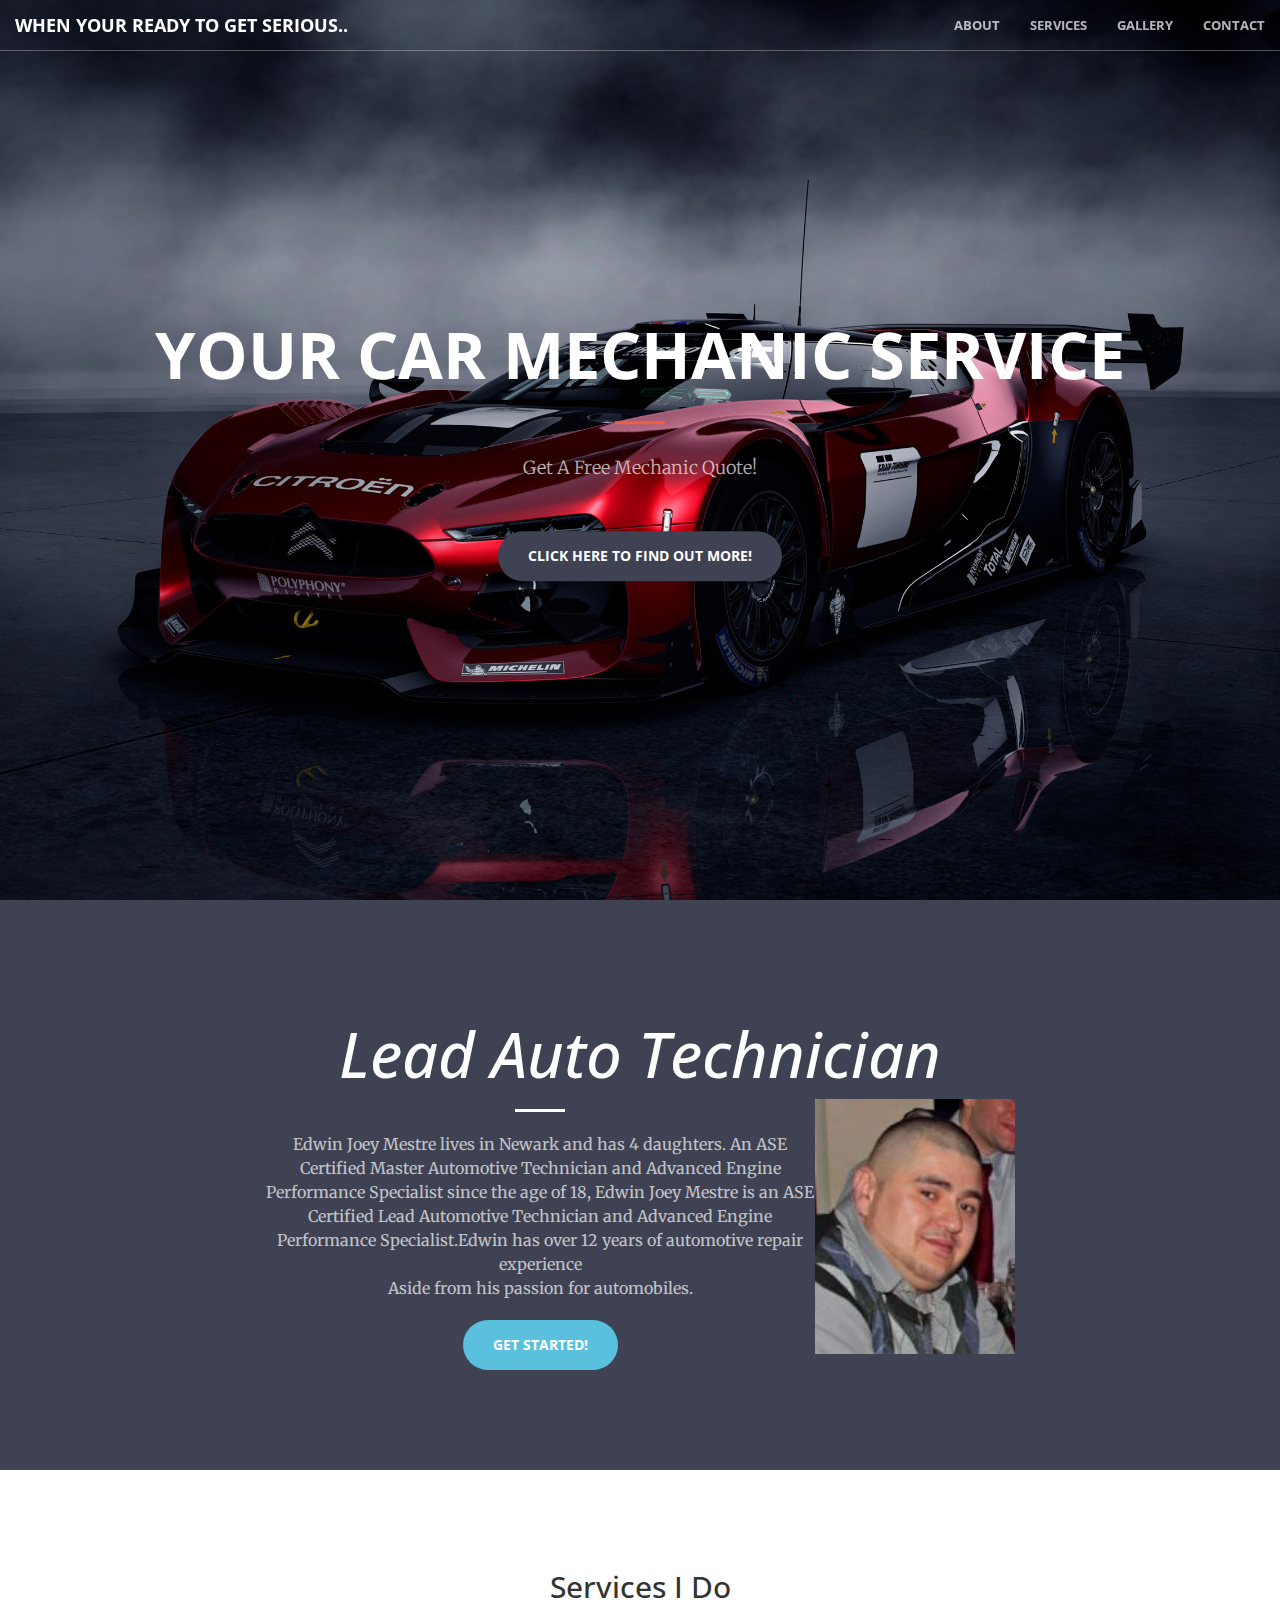
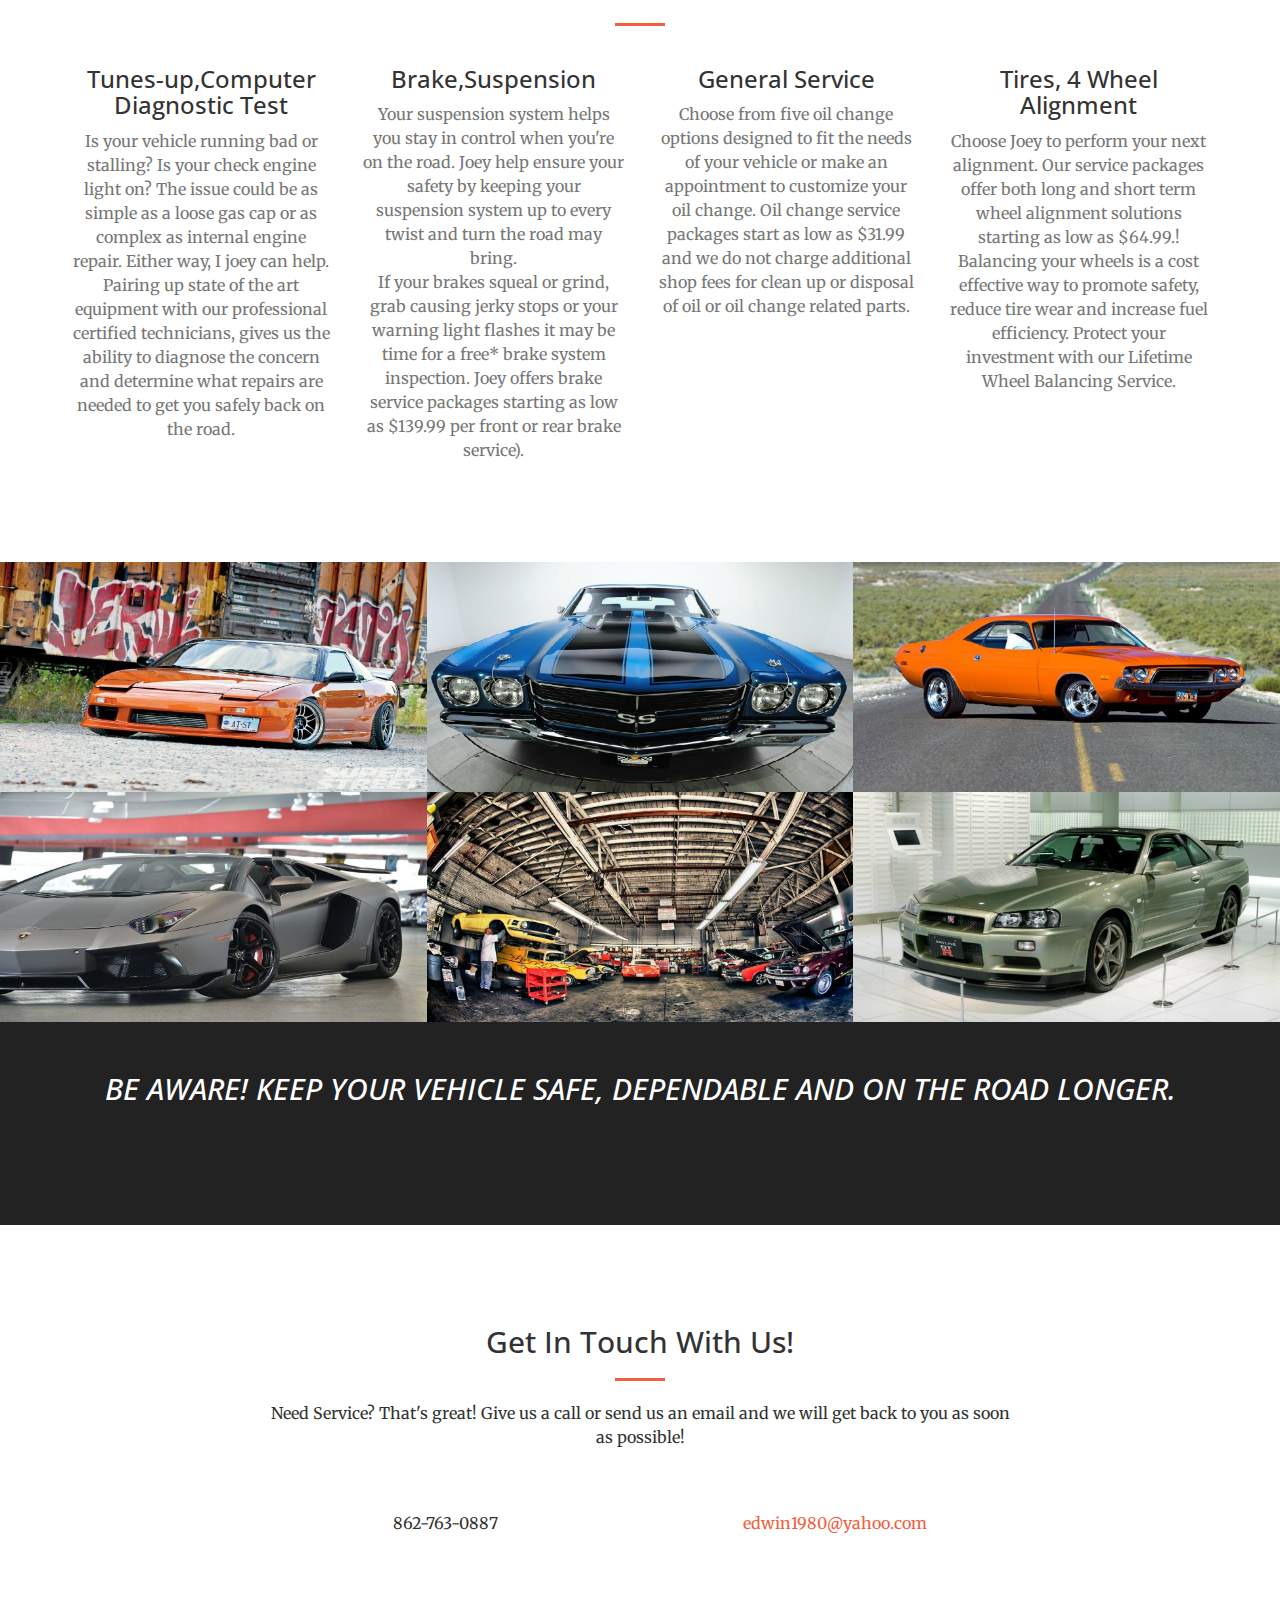
==== website/edwin.html @ 43edce57 "website" ====
<!DOCTYPE html>
<html lang="en">

<head>
    <meta name="google-site-verification" content="oM-Sot2A9RRArFBLuCP8kL6Pu6bno97kvp0tCdX7eis" />
    <meta charset="utf-8">
    <meta http-equiv="X-UA-Compatible" content="IE=edge">
    <meta name="viewport" content="width=device-width, initial-scale=1">
    <meta name="description" content="">
    <meta name="author" content="">

    <title>Your-Car-Mechanic-Service</title>

    <!-- Bootstrap Core CSS -->
    <link rel="stylesheet" href="css/bootstrap.min.css" type="text/css">

    <!-- Custom Fonts -->
    <link href='http://fonts.googleapis.com/css?family=Open+Sans:300italic,400italic,600italic,700italic,800italic,400,300,600,700,800' rel='stylesheet' type='text/css'>
    <link href='http://fonts.googleapis.com/css?family=Merriweather:400,300,300italic,400italic,700,700italic,900,900italic' rel='stylesheet' type='text/css'>
    <link rel="stylesheet" href="font-awesome/css/font-awesome.min.css" type="text/css">

    <!-- Plugin CSS -->
    <link rel="stylesheet" href="css/animate.min.css" type="text/css">

    <!-- Custom CSS -->
    <link rel="stylesheet" href="css/creative.css" type="text/css">

    <!-- HTML5 Shim and Respond.js IE8 support of HTML5 elements and media queries -->
    <!-- WARNING: Respond.js doesn't work if you view the page via file:// -->
    <!--[if lt IE 9]>
        <script src="https://oss.maxcdn.com/libs/html5shiv/3.7.0/html5shiv.js"></script>
        <script src="https://oss.maxcdn.com/libs/respond.js/1.4.2/respond.min.js"></script>
    <![endif]-->

</head>

<body id="page-top">

    <nav id="mainNav" class="navbar navbar-default navbar-fixed-top">
        <div class="container-fluid">
            <!-- Brand and toggle get grouped for better mobile display -->
            <div class="navbar-header">
                <button type="button" class="navbar-toggle collapsed" data-toggle="collapse" data-target="#bs-example-navbar-collapse-1">
                    <span class="sr-only">Toggle navigation</span>
                    <span class="icon-bar"></span>
                    <span class="icon-bar"></span>
                    <span class="icon-bar"></span>
                </button>
                <a class="navbar-brand page-scroll" href="#page-top">When Your Ready To Get Serious..</a>
            </div>

            <!-- Collect the nav links, forms, and other content for toggling -->
            <div class="collapse navbar-collapse" id="bs-example-navbar-collapse-1">
                <ul class="nav navbar-nav navbar-right">
                    <li>
                        <a class="page-scroll" href="#about">About</a>
                    </li>
                    <li>
                        <a class="page-scroll" href="#services">Services</a>
                    </li>
                    <li>
                        <a class="page-scroll" href="#portfolio">Gallery</a>
                    </li>
                    <li>
                        <a class="page-scroll" href="#contact">Contact</a>
                    </li>
                </ul>
            </div>
            <!-- /.navbar-collapse -->
        </div>
        <!-- /.container-fluid -->
    </nav>

    <header>
        <div class="header-content">
            <div class="header-content-inner">
                <h1>Your Car Mechanic Service</h1>
                <hr>
                <p>Get A Free Mechanic Quote!</p>
                <a href="#about" class="btn btn-primary btn-xl page-scroll">Click Here To Find Out More!</a>
            </div>
        </div>
    </header>

    <section class="bg-primary" id="about">
        <div class="container">
            <div class="row">
               <div class="col-lg-8 col-lg-offset-2 text-center">
                    <h1><i>Lead Auto Technician</i></h1>
                    
                    <img src="img/img_1066.jpg" class="img-responsive pull-right" alt="">
                
                    <hr class="light">
                    <p class="text-faded">Edwin Joey Mestre lives in Newark and has 4 daughters. An ASE Certified Master Automotive Technician and Advanced Engine Performance Specialist since the age of 18, Edwin Joey Mestre is an ASE Certified Lead Automotive Technician and Advanced Engine Performance Specialist.Edwin has over 12 years of automotive repair experience
                    <br>Aside from his passion for automobiles.</p>
                   
                    <a href="#" class="btn btn-info btn-xl">Get Started!</a>
                </div>
            </div>
        </div>
    </section>

    <section id="services">
        <div class="container">
            <div class="row">
                <div class="col-lg-12 text-center">
                    <h2 class="section-heading">Services I Do</h2>
                    <hr class="primary">
                </div>
            </div>
        </div>
        <div class="container">
            <div class="row">
                <div class="col-lg-3 col-md-6 text-center">
                    <div class="service-box">
                        <i class=""></i>
                        <h3>Tunes-up,Computer Diagnostic Test</h3>
                        <p class="text-muted">Is your vehicle running bad or stalling? Is your check engine light on? The issue could be as simple as a loose gas cap or as complex as internal engine repair. Either way, I joey can help. Pairing up state of the art equipment with our professional certified technicians, gives us the ability to diagnose the concern and determine what repairs are needed to get you safely back on the road.</p>
                    </div>
                </div>
                <div class="col-lg-3 col-md-6 text-center">
                    <div class="service-box">
                        <i class="" data-wow-delay=".1s"></i>
                        <h3>Brake,Suspension</h3>
                        <p class="text-muted">Your suspension system helps you stay in control when you're on the road. Joey help ensure your safety by keeping your suspension system up to every twist and turn the road may bring.</br>If your brakes squeal or grind, grab causing jerky stops or your warning light flashes it may be time for a free* brake system inspection. Joey offers brake service packages starting as low as $139.99 per front or rear brake service).</p>
                    </div>
                </div>
                <div class="col-lg-3 col-md-6 text-center">
                    <div class="service-box">
                        <i class="" data-wow-delay=".2s"></i>
                        <h3>General Service</h3>
                        <p class="text-muted">Choose from five oil change options designed to fit the needs of your vehicle or make an appointment to customize your oil change. Oil change service packages start as low as $31.99 and we do not charge additional shop fees for clean up or disposal of oil or oil change related parts. <br> </p>
                    </div>
                </div>
                <div class="col-lg-3 col-md-6 text-center">
                    <div class="service-box">
                        <i class="" data-wow-delay=".3s"></i>
                        <h3>Tires, 4 Wheel Alignment</h3>
                        <p class="text-muted">Choose Joey to perform your next alignment. Our service packages offer both long and short term wheel alignment solutions starting as low as $64.99.! <br/> Balancing your wheels is a cost effective way to promote safety, reduce tire wear and increase fuel efficiency. Protect your investment with our Lifetime Wheel Balancing Service. </p>
                    </div>
                </div>
            </div>
        </div>
    </section>


    <section class="no-padding" id="portfolio">
        <div class="container-fluid">
            <div class="row no-gutter">
                <div class="col-lg-4 col-sm-6">
                    <a href="http://www.240sxmotoring.com/" class="portfolio-box">
                        <img src="img/portfolio/car1.jpg" class="img-responsive" alt="">
                        <div class="portfolio-box-caption">
                            <div class="portfolio-box-caption-content">
                                <div class="project-category text-faded">
                                    Nissan 240sx
                                </div>
                                <div class="project-name">
                                    91 Hatchback Drifting 
                                </div>
                            </div>
                        </div>
                    </a>
                </div>
                <div class="col-lg-4 col-sm-6">
                    <a href="http://muscledrive.net/muscle-cars-wallpapers-pt-2/" class="portfolio-box">
                        <img src="img/portfolio/car2.jpg" class="img-responsive" alt="">
                        <div class="portfolio-box-caption">
                            <div class="portfolio-box-caption-content">
                                <div class="project-category text-faded">
                                    Chevy
                                </div>
                                <div class="project-name">
                                    Chevelle SS
                                </div>
                            </div>
                        </div>
                    </a>
                </div>
                <div class="col-lg-4 col-sm-6">
                    <a href="" class="portfolio-box">
                        <img src="img/portfolio/car3.jpg" class="img-responsive" alt="">
                        <div class="portfolio-box-caption">
                            <div class="portfolio-box-caption-content">
                                <div class="project-category text-faded">
                                   Classic
                                </div>
                                <div class="project-name">
                                    Muscle Cars
                                </div>
                            </div>
                        </div>
                    </a>
                </div>
                <div class="col-lg-4 col-sm-6">
                    <a href="http://www.lamborghini.com/en/home/" class="portfolio-box">
                        <img src="img/portfolio/car4.jpg" class="img-responsive" alt="">
                        <div class="portfolio-box-caption">
                            <div class="portfolio-box-caption-content">
                                <div class="project-category text-faded">
                                  Lamborghini
                                </div>
                                <div class="project-name">
                                 Aventador Roadste
                                </div>
                            </div>
                        </div>
                    </a>
                </div>
                <div class="col-lg-4 col-sm-6">
                    <a href="http://eastcoastautoplaza.com/" class="portfolio-box">
                        <img src="img/portfolio/car5.jpg" class="img-responsive" alt="">
                        <div class="portfolio-box-caption">
                            <div class="portfolio-box-caption-content">
                                <div class="project-category text-faded">
                                    Shop
                                </div>
                                <div class="project-name">
                               Shop In East Coast
                                </div>
                            </div>
                        </div>
                    </a>
                </div>
                <div class="col-lg-4 col-sm-6">
                    <a href="https://en.wikipedia.org/wiki/Nissan_Skyline" class="portfolio-box">
                        <img src="img/portfolio/car6.jpg" class="img-responsive" alt="">
                        <div class="portfolio-box-caption">
                            <div class="portfolio-box-caption-content">
                                <div class="project-category text-faded">
                                    Nissan
                                </div>
                                <div class="project-name">
                                   Skyline R34 540HP
                                </div>
                            </div>
                        </div>
                    </a>
                </div>
            </div>
        </div>
    </section>

    <aside class="bg-dark">
        <div class="container text-center">
            <div class="call-to-action">
                <h2><i>BE AWARE! KEEP YOUR VEHICLE SAFE, DEPENDABLE AND ON THE ROAD LONGER.</i></h2>
                <a href="http://www.carcare.org/car-care-resource/car-care-tips/" class="btn btn-default btn-xl wow tada">Click Now</a>
            </div>
        </div>
    </aside>

    <section id="contact">
        <div class="container">
            <div class="row">
                <div class="col-lg-8 col-lg-offset-2 text-center">
                    <h2 class="section-heading">Get In Touch With Us!</h2>
                    <hr class="primary">
                    <p>Need Service? That's great! Give us a call or send us an email and we will get back to you as soon as possible!</p>
                </div>
                <div class="col-lg-4 col-lg-offset-2 text-center">
                    <i class="fa fa-phone fa-3x wow bounceIn"></i>
                    <p>862-763-0887</p>
                </div>
                <div class="col-lg-4 text-center">
                    <i class="fa fa-envelope-o fa-3x wow bounceIn" data-wow-delay=".1s"></i>
                    <p><a href="mailto:Joey72Smart@yahoo.com">edwin1980@yahoo.com</a></p>
                </div>
            </div>
        </div>
    </section>

    <!-- jQuery -->
    <script src="js/jquery.js"></script>

    <!-- Bootstrap Core JavaScript -->
    <script src="js/bootstrap.min.js"></script>

    <!-- Plugin JavaScript -->
    <script src="js/jquery.easing.min.js"></script>
    <script src="js/jquery.fittext.js"></script>
    <script src="js/wow.min.js"></script>

    <!-- Custom Theme JavaScript -->
    <script src="js/creative.js"></script>

</body>

</html>
---- website/css/creative.css ----
/*!
 * Start Bootstrap - Creative Bootstrap Theme (http://startbootstrap.com)
 * Code licensed under the Apache License v2.0.
 * For details, see http://www.apache.org/licenses/LICENSE-2.0.
 */

html,
body {
    width: 100%;
    height: 100%;
}

body {
    font-family: Merriweather,'Helvetica Neue',Arial,sans-serif;
}

hr {
    max-width: 50px;
    border-color: #f05f40;
    border-width: 3px;
}

hr.light {
    border-color: #fff;
}

a {
    color: #f05f40;
    -webkit-transition: all .35s;
    -moz-transition: all .35s;
    transition: all .35s;
}

a:hover,
a:focus {
    color: #eb3812;
}

h1,
h2,
h3,
h4,
h5,
h6 {
    font-family: 'Open Sans','Helvetica Neue',Arial,sans-serif;
}

p {
    margin-bottom: 20px;
    font-size: 16px;
    line-height: 1.5;
}

.bg-primary {
    background-color: #3E4252;
}

.bg-dark {
    color: #fff;
    background-color: #222;
}

.text-faded {
    color: rgba(255,255,255,.7);
}

section {
    padding: 100px 0;
}

aside {
    padding: 50px 0;
}

.no-padding {
    padding: 0;
}

.navbar-default {
    border-color: rgba(34,34,34,.05);
    font-family: 'Open Sans','Helvetica Neue',Arial,sans-serif;
    background-color: #fff;
    -webkit-transition: all .35s;
    -moz-transition: all .35s;
    transition: all .35s;
}

.navbar-default .navbar-header .navbar-brand {
    text-transform: uppercase;
    font-family: 'Open Sans','Helvetica Neue',Arial,sans-serif;
    font-weight: 700;
    color: #f05f40;
}

.navbar-default .navbar-header .navbar-brand:hover,
.navbar-default .navbar-header .navbar-brand:focus {
    color: #eb3812;
}

.navbar-default .nav > li>a,
.navbar-default .nav>li>a:focus {
    text-transform: uppercase;
    font-size: 13px;
    font-weight: 700;
    color: #222;
}

.navbar-default .nav > li>a:hover,
.navbar-default .nav>li>a:focus:hover {
    color: #f05f40;
}

.navbar-default .nav > li.active>a,
.navbar-default .nav>li.active>a:focus {
    color: #f05f40!important;
    background-color: transparent;
}

.navbar-default .nav > li.active>a:hover,
.navbar-default .nav>li.active>a:focus:hover {
    background-color: transparent;
}

@media(min-width:768px) {
    .navbar-default {
        border-color: rgba(255,255,255,.3);
        background-color: transparent;
    }

    .navbar-default .navbar-header .navbar-brand {
        color: rgba(255,255,255,.7);
    }

    .navbar-default .navbar-header .navbar-brand:hover,
    .navbar-default .navbar-header .navbar-brand:focus {
        color: #fff;
    }

    .navbar-default .nav > li>a,
    .navbar-default .nav>li>a:focus {
        color: rgba(255,255,255,.7);
    }

    .navbar-default .nav > li>a:hover,
    .navbar-default .nav>li>a:focus:hover {
        color: #fff;
    }

    .navbar-default.affix {
        border-color: rgba(34,34,34,.05);
        background-color: #fff;
    }

    .navbar-default.affix .navbar-header .navbar-brand {
        font-size: 14px;
        color: #f05f40;
    }

    .navbar-default.affix .navbar-header .navbar-brand:hover,
    .navbar-default.affix .navbar-header .navbar-brand:focus {
        color: #eb3812;
    }

    .navbar-default.affix .nav > li>a,
    .navbar-default.affix .nav>li>a:focus {
        color: #222;
    }

    .navbar-default.affix .nav > li>a:hover,
    .navbar-default.affix .nav>li>a:focus:hover {
        color: #f05f40;
    }
}

header {
    position: relative;
    width: 100%;
    min-height: auto;
    text-align: center;
    color: #fff;
    background-image: url(../img/header1.jpg);
    background-position: center;
    -webkit-background-size: cover;
    -moz-background-size: cover;
    background-size: cover;
    -o-background-size: cover;
}

header .header-content {
    position: relative;
    width: 100%;
    padding: 100px 15px;
    text-align: center;
}

header .header-content .header-content-inner h1 {
    margin-top: 0;
    margin-bottom: 0;
    text-transform: uppercase;
    font-weight: 700;
}

header .header-content .header-content-inner hr {
    margin: 30px auto;
}

header .header-content .header-content-inner p {
    margin-bottom: 50px;
    font-size: 16px;
    font-weight: 300;
    color: rgba(255,255,255,.7);
}

@media(min-width:768px) {
    header {
        min-height: 100%;
    }

    header .header-content {
        position: absolute;
        top: 50%;
        padding: 0 50px;
        -webkit-transform: translateY(-50%);
        -ms-transform: translateY(-50%);
        transform: translateY(-50%);
    }

    header .header-content .header-content-inner {
        margin-right: auto;
        margin-left: auto;
        max-width: 1000px;
    }

    header .header-content .header-content-inner p {
        margin-right: auto;
        margin-left: auto;
        max-width: 80%;
        font-size: 18px;
    }
}

.section-heading {
    margin-top: 0;
}

.service-box {
    margin: 50px auto 0;
    max-width: 400px;
}

@media(min-width:992px) {
    .service-box {
        margin: 20px auto 0;
    }
}

.service-box p {
    margin-bottom: 0;
}

.portfolio-box {
    display: block;
    position: relative;
    margin: 0 auto;
    max-width: 650px;
}

.portfolio-box .portfolio-box-caption {
    display: block;
    position: absolute;
    bottom: 0;
    width: 100%;
    height: 100%;
    text-align: center;
    color: #fff;
    opacity: 0;
    background: rgba(240,95,64,.9);
    -webkit-transition: all .35s;
    -moz-transition: all .35s;
    transition: all .35s;
}

.portfolio-box .portfolio-box-caption .portfolio-box-caption-content {
    position: absolute;
    top: 50%;
    width: 100%;
    text-align: center;
    transform: translateY(-50%);
}

.portfolio-box .portfolio-box-caption .portfolio-box-caption-content .project-category,
.portfolio-box .portfolio-box-caption .portfolio-box-caption-content .project-name {
    padding: 0 15px;
    font-family: 'Open Sans','Helvetica Neue',Arial,sans-serif;
}

.portfolio-box .portfolio-box-caption .portfolio-box-caption-content .project-category {
    text-transform: uppercase;
    font-size: 14px;
    font-weight: 600;
}

.portfolio-box .portfolio-box-caption .portfolio-box-caption-content .project-name {
    font-size: 18px;
}

.portfolio-box:hover .portfolio-box-caption {
    opacity: 1;
}

@media(min-width:768px) {
    .portfolio-box .portfolio-box-caption .portfolio-box-caption-content .project-category {
        font-size: 16px;
    }

    .portfolio-box .portfolio-box-caption .portfolio-box-caption-content .project-name {
        font-size: 22px;
    }
}

.call-to-action h2 {
    margin: 0 auto 20px;
}

.text-primary {
    color: #f05f40;
}

.no-gutter > [class*=col-] {
    padding-right: 0;
    padding-left: 0;
}

.btn-default {
    border-color: #fff;
    color: #222;
    background-color: #fff;
    -webkit-transition: all .35s;
    -moz-transition: all .35s;
    transition: all .35s;
}

.btn-default:hover,
.btn-default:focus,
.btn-default.focus,
.btn-default:active,
.btn-default.active,
.open > .dropdown-toggle.btn-default {
    border-color: #ededed;
    color: #222;
    background-color: #f2f2f2;
}

.btn-default:active,
.btn-default.active,
.open > .dropdown-toggle.btn-default {
    background-image: none;
}

.btn-default.disabled,
.btn-default[disabled],
fieldset[disabled] .btn-default,
.btn-default.disabled:hover,
.btn-default[disabled]:hover,
fieldset[disabled] .btn-default:hover,
.btn-default.disabled:focus,
.btn-default[disabled]:focus,
fieldset[disabled] .btn-default:focus,
.btn-default.disabled.focus,
.btn-default[disabled].focus,
fieldset[disabled] .btn-default.focus,
.btn-default.disabled:active,
.btn-default[disabled]:active,
fieldset[disabled] .btn-default:active,
.btn-default.disabled.active,
.btn-default[disabled].active,
fieldset[disabled] .btn-default.active {
    border-color: #fff;
    background-color: #fff;
}

.btn-default .badge {
    color: #fff;
    background-color: #222;
}

.btn-primary {
    border-color: #f05f40;
    color: #fff;
    background-color: #3E4252;
    -webkit-transition: all .35s;
    -moz-transition: all .35s;
    transition: all .35s;
}

.btn-primary:hover,
.btn-primary:focus,
.btn-primary.focus,
.btn-primary:active,
.btn-primary.active,
.open > .dropdown-toggle.btn-primary {
    border-color: #ed431f;
    color: #fff;
    background-color: #ee4b28;
}

.btn-primary:active,
.btn-primary.active,
.open > .dropdown-toggle.btn-primary {
    background-image: none;
}

.btn-primary.disabled,
.btn-primary[disabled],
fieldset[disabled] .btn-primary,
.btn-primary.disabled:hover,
.btn-primary[disabled]:hover,
fieldset[disabled] .btn-primary:hover,
.btn-primary.disabled:focus,
.btn-primary[disabled]:focus,
fieldset[disabled] .btn-primary:focus,
.btn-primary.disabled.focus,
.btn-primary[disabled].focus,
fieldset[disabled] .btn-primary.focus,
.btn-primary.disabled:active,
.btn-primary[disabled]:active,
fieldset[disabled] .btn-primary:active,
.btn-primary.disabled.active,
.btn-primary[disabled].active,
fieldset[disabled] .btn-primary.active {
    border-color: #f05f40;
    background-color: #f05f40;
}

.btn-primary .badge {
    color: #f05f40;
    background-color: #fff;
}

.btn {
    border: 0;
    border-radius: 300px;
    text-transform: uppercase;
    font-family: 'Open Sans','Helvetica Neue',Arial,sans-serif;
    font-weight: 700;
}

.btn-xl {
    padding: 15px 30px;
}

::-moz-selection {
    text-shadow: none;
    color: #fff;
    background: #222;
}

::selection {
    text-shadow: none;
    color: #fff;
    background: #222;
}

img::selection {
    color: #fff;
    background: 0 0;
}

img::-moz-selection {
    color: #fff;
    background: 0 0;
}

body {
    webkit-tap-highlight-color: #222;
}
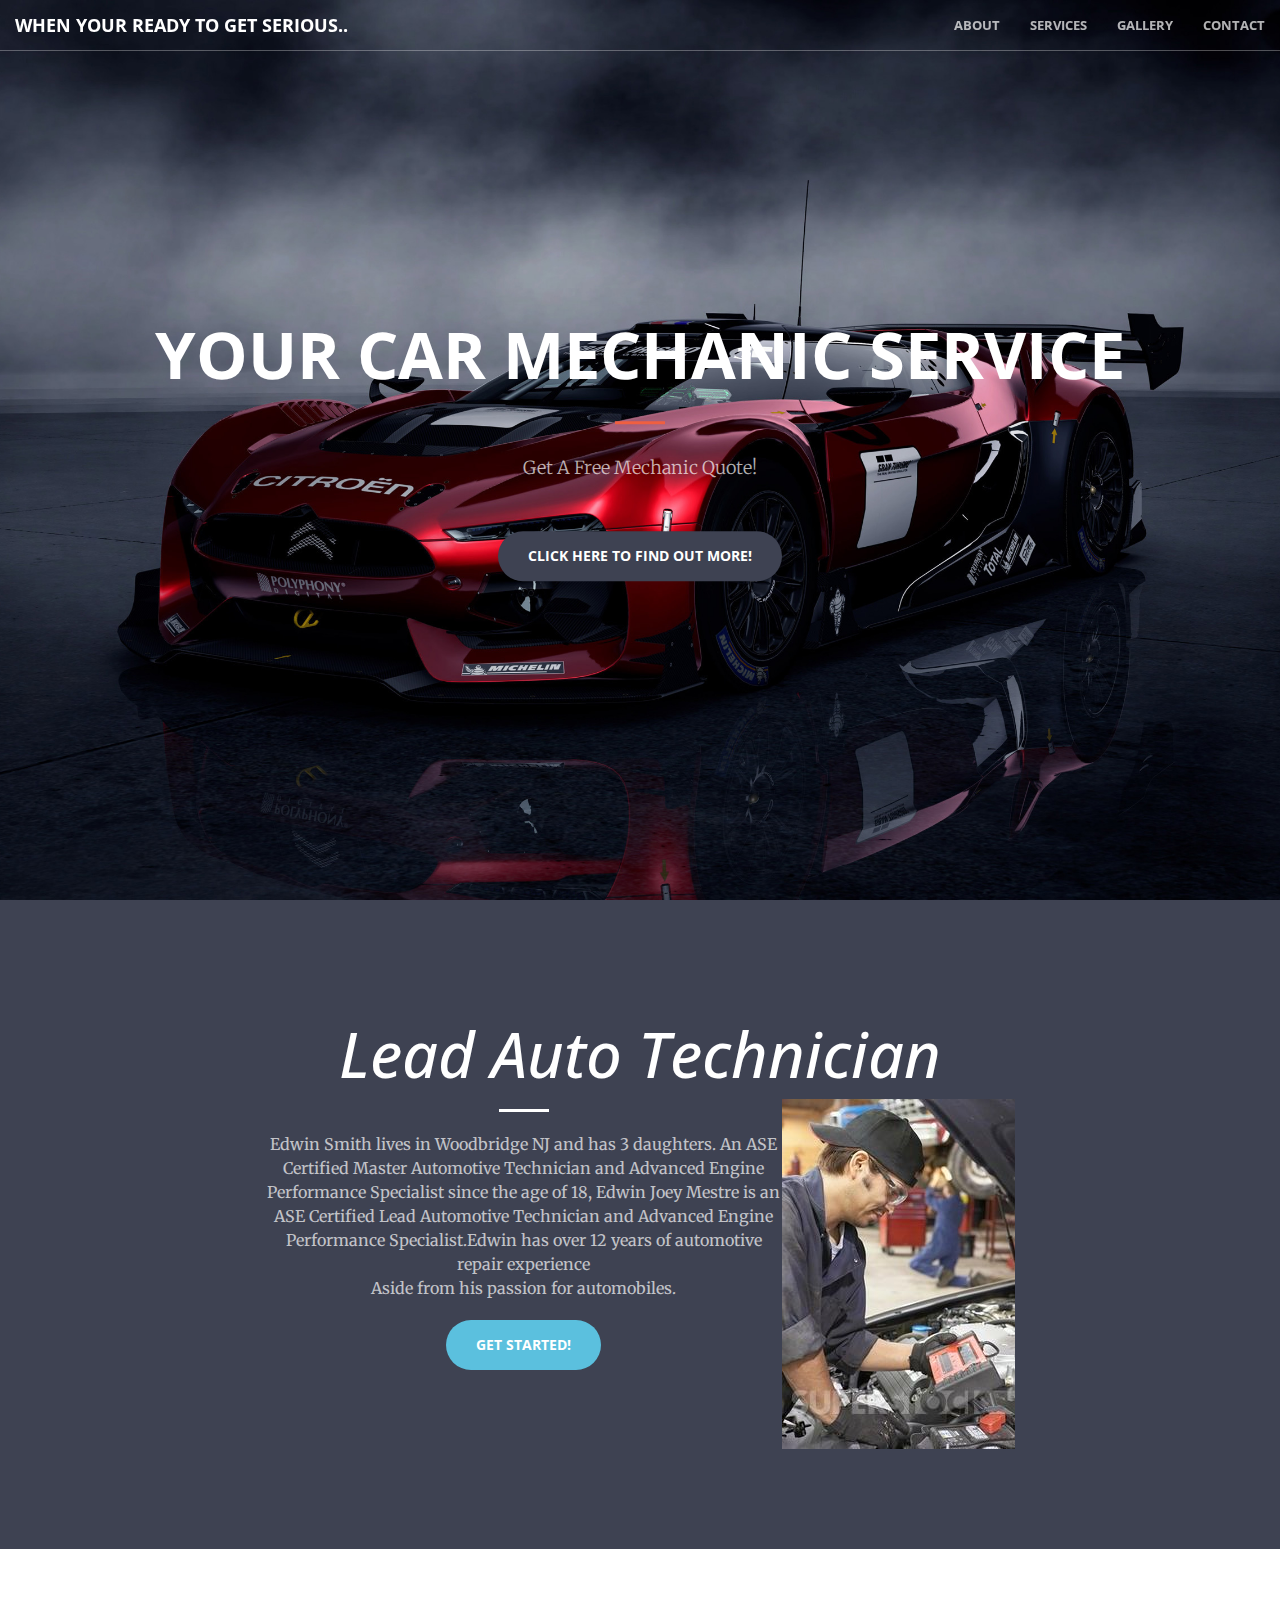
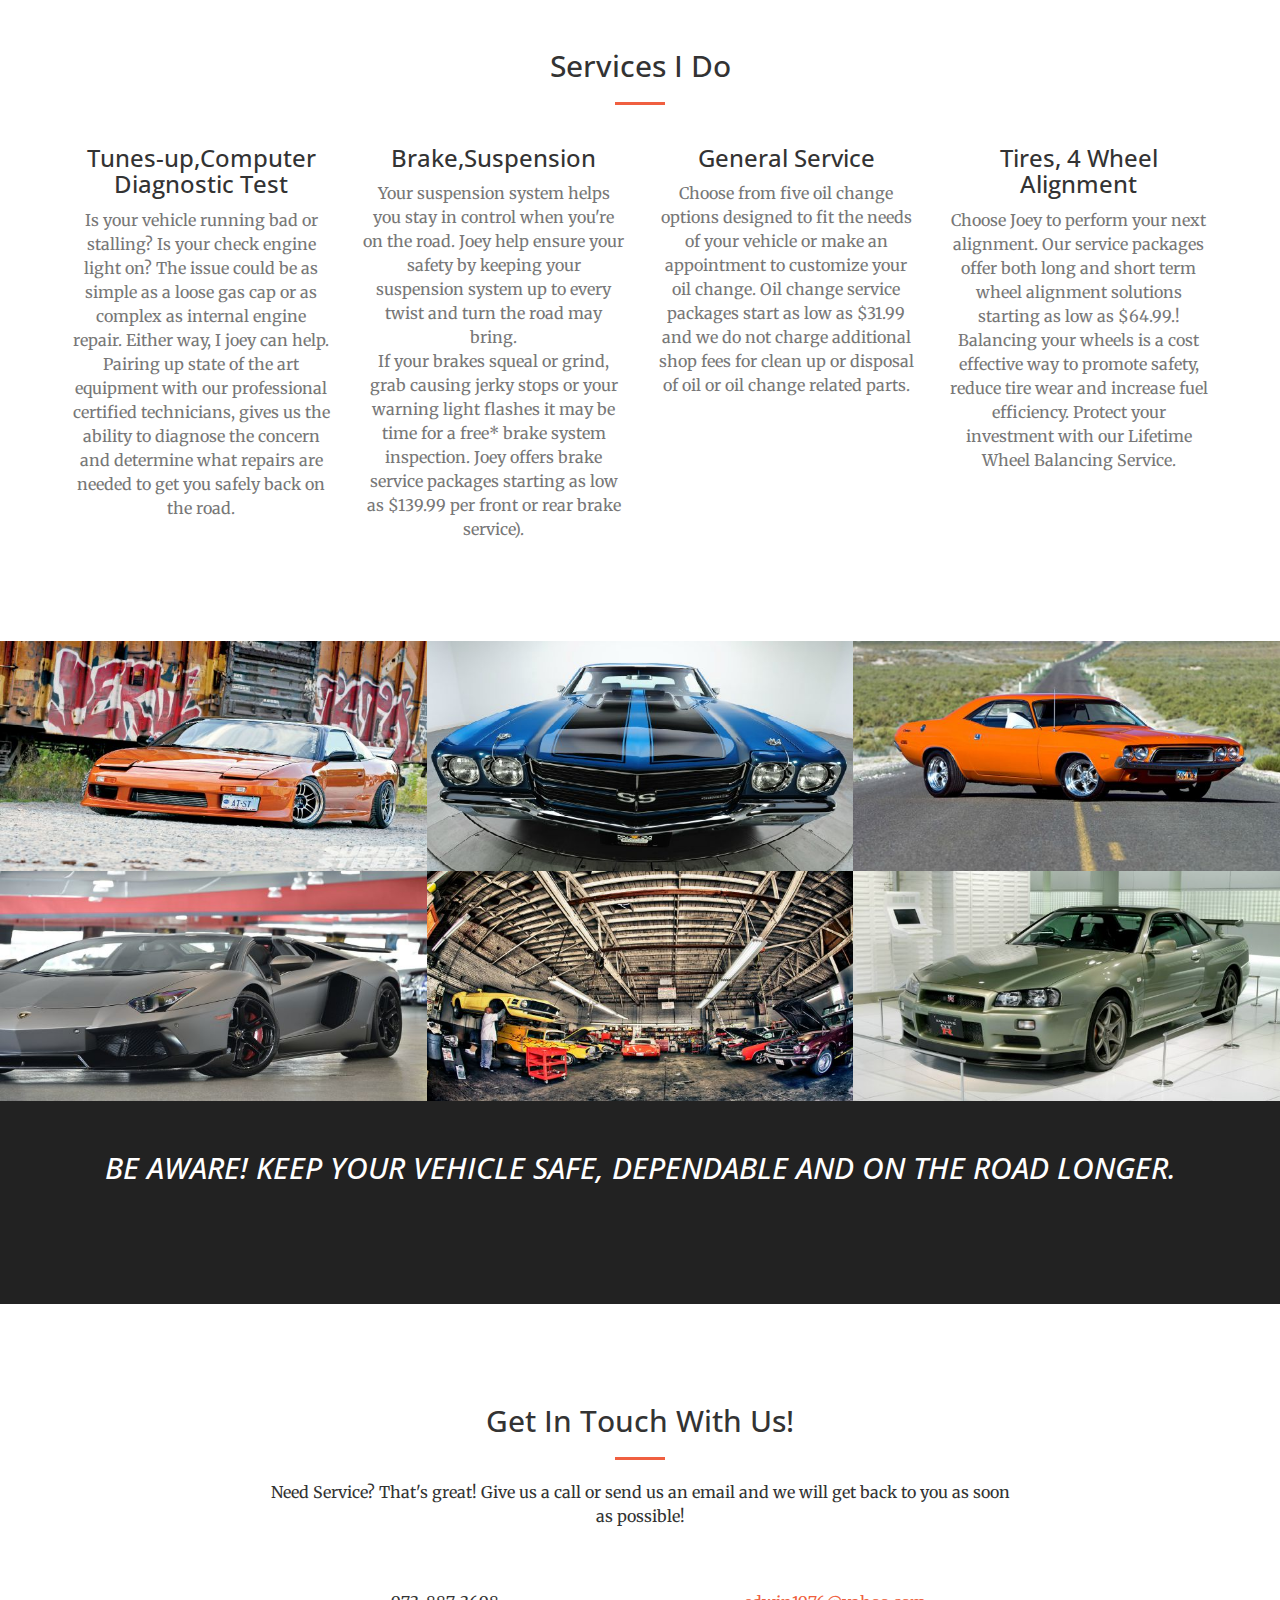
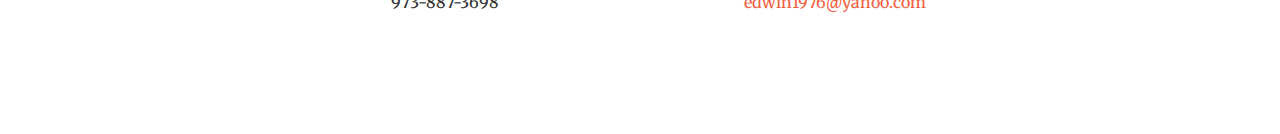
==== commit 25102854: "website" ====
--- a/website/edwin.html
+++ b/website/edwin.html
@@ -91,7 +91,7 @@
                     <img src="img/img_1066.jpg" class="img-responsive pull-right" alt="">
                 
                     <hr class="light">
-                    <p class="text-faded">Edwin Joey Mestre lives in Newark and has 4 daughters. An ASE Certified Master Automotive Technician and Advanced Engine Performance Specialist since the age of 18, Edwin Joey Mestre is an ASE Certified Lead Automotive Technician and Advanced Engine Performance Specialist.Edwin has over 12 years of automotive repair experience
+                    <p class="text-faded">Edwin Smith lives in Woodbridge NJ and has 3 daughters. An ASE Certified Master Automotive Technician and Advanced Engine Performance Specialist since the age of 18, Edwin Joey Mestre is an ASE Certified Lead Automotive Technician and Advanced Engine Performance Specialist.Edwin has over 12 years of automotive repair experience
                     <br>Aside from his passion for automobiles.</p>
                    
                     <a href="#" class="btn btn-info btn-xl">Get Started!</a>
@@ -260,11 +260,11 @@
                 </div>
                 <div class="col-lg-4 col-lg-offset-2 text-center">
                     <i class="fa fa-phone fa-3x wow bounceIn"></i>
-                    <p>862-763-0887</p>
+                    <p>973-887-3698</p>
                 </div>
                 <div class="col-lg-4 text-center">
                     <i class="fa fa-envelope-o fa-3x wow bounceIn" data-wow-delay=".1s"></i>
-                    <p><a href="mailto:Joey72Smart@yahoo.com">edwin1980@yahoo.com</a></p>
+                    <p><a href="mailto:Joey72Smart@yahoo.com">edwin1976@yahoo.com</a></p>
                 </div>
             </div>
         </div>
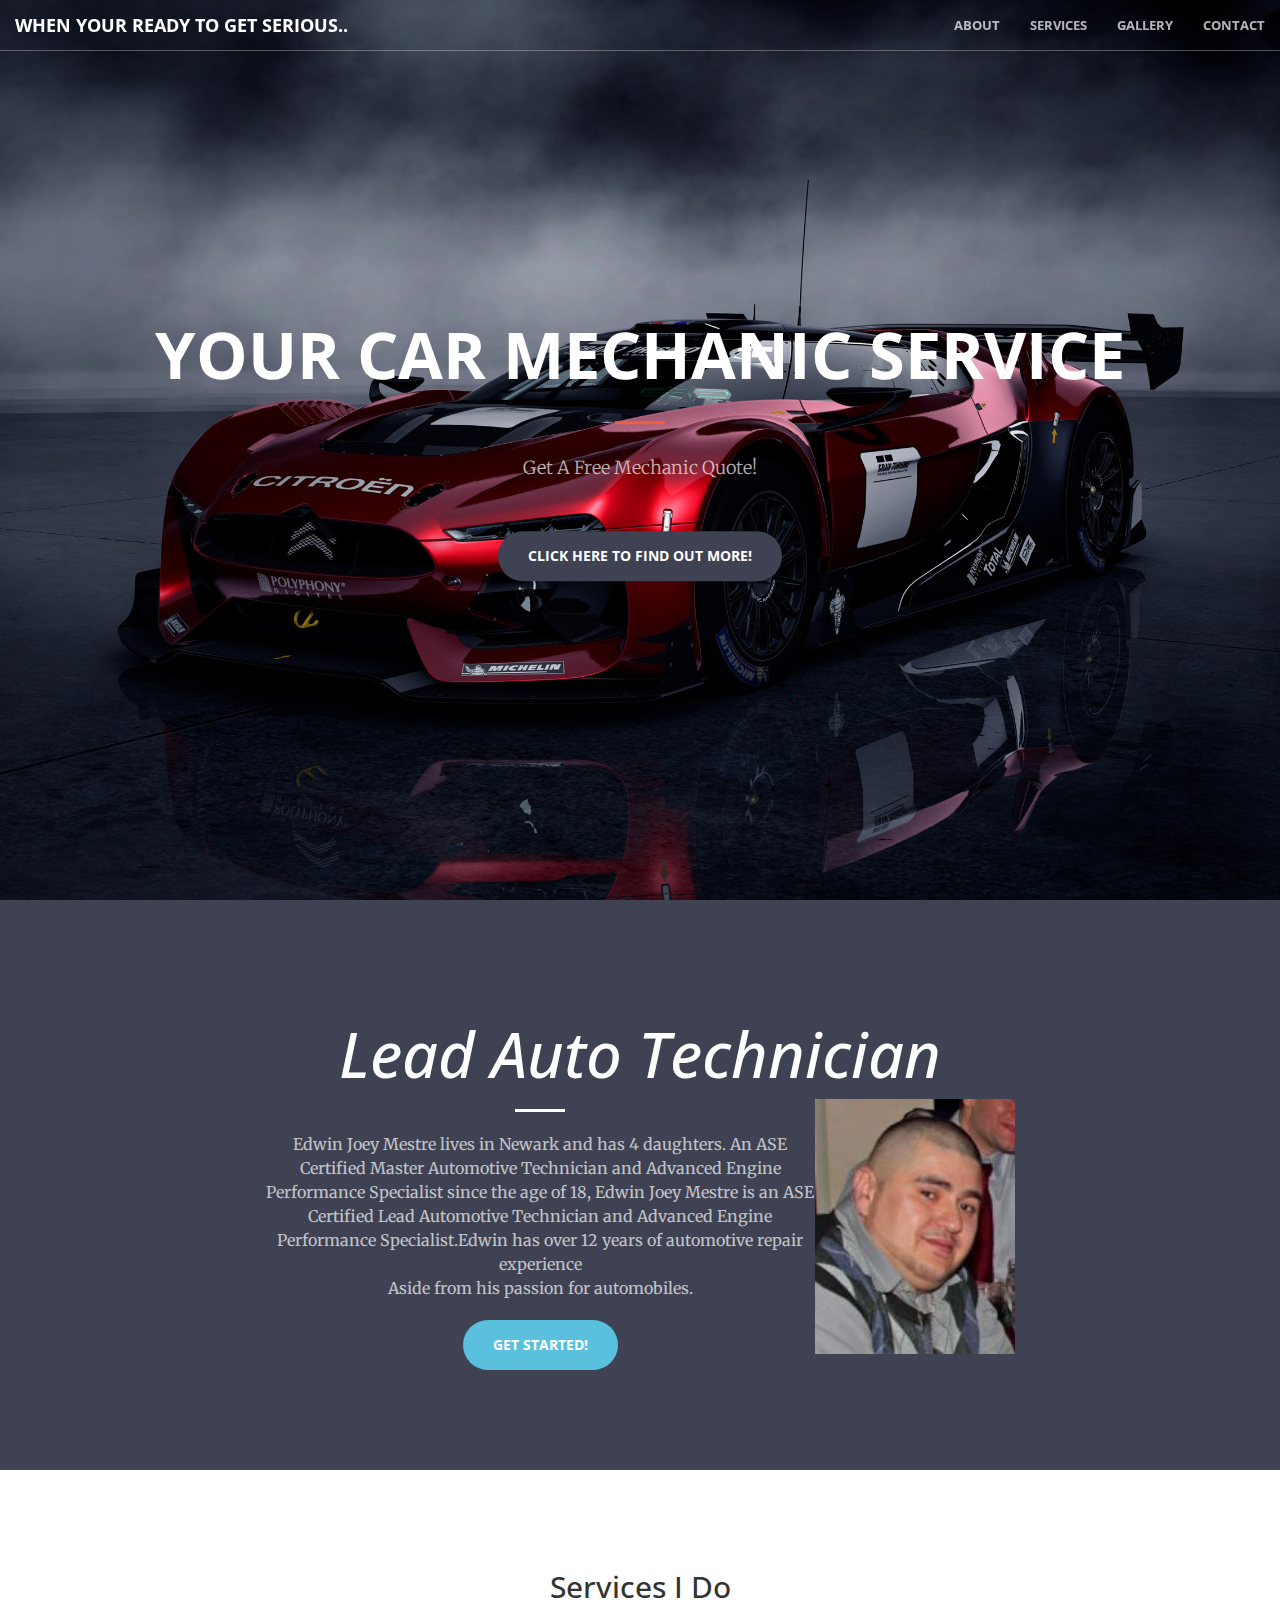
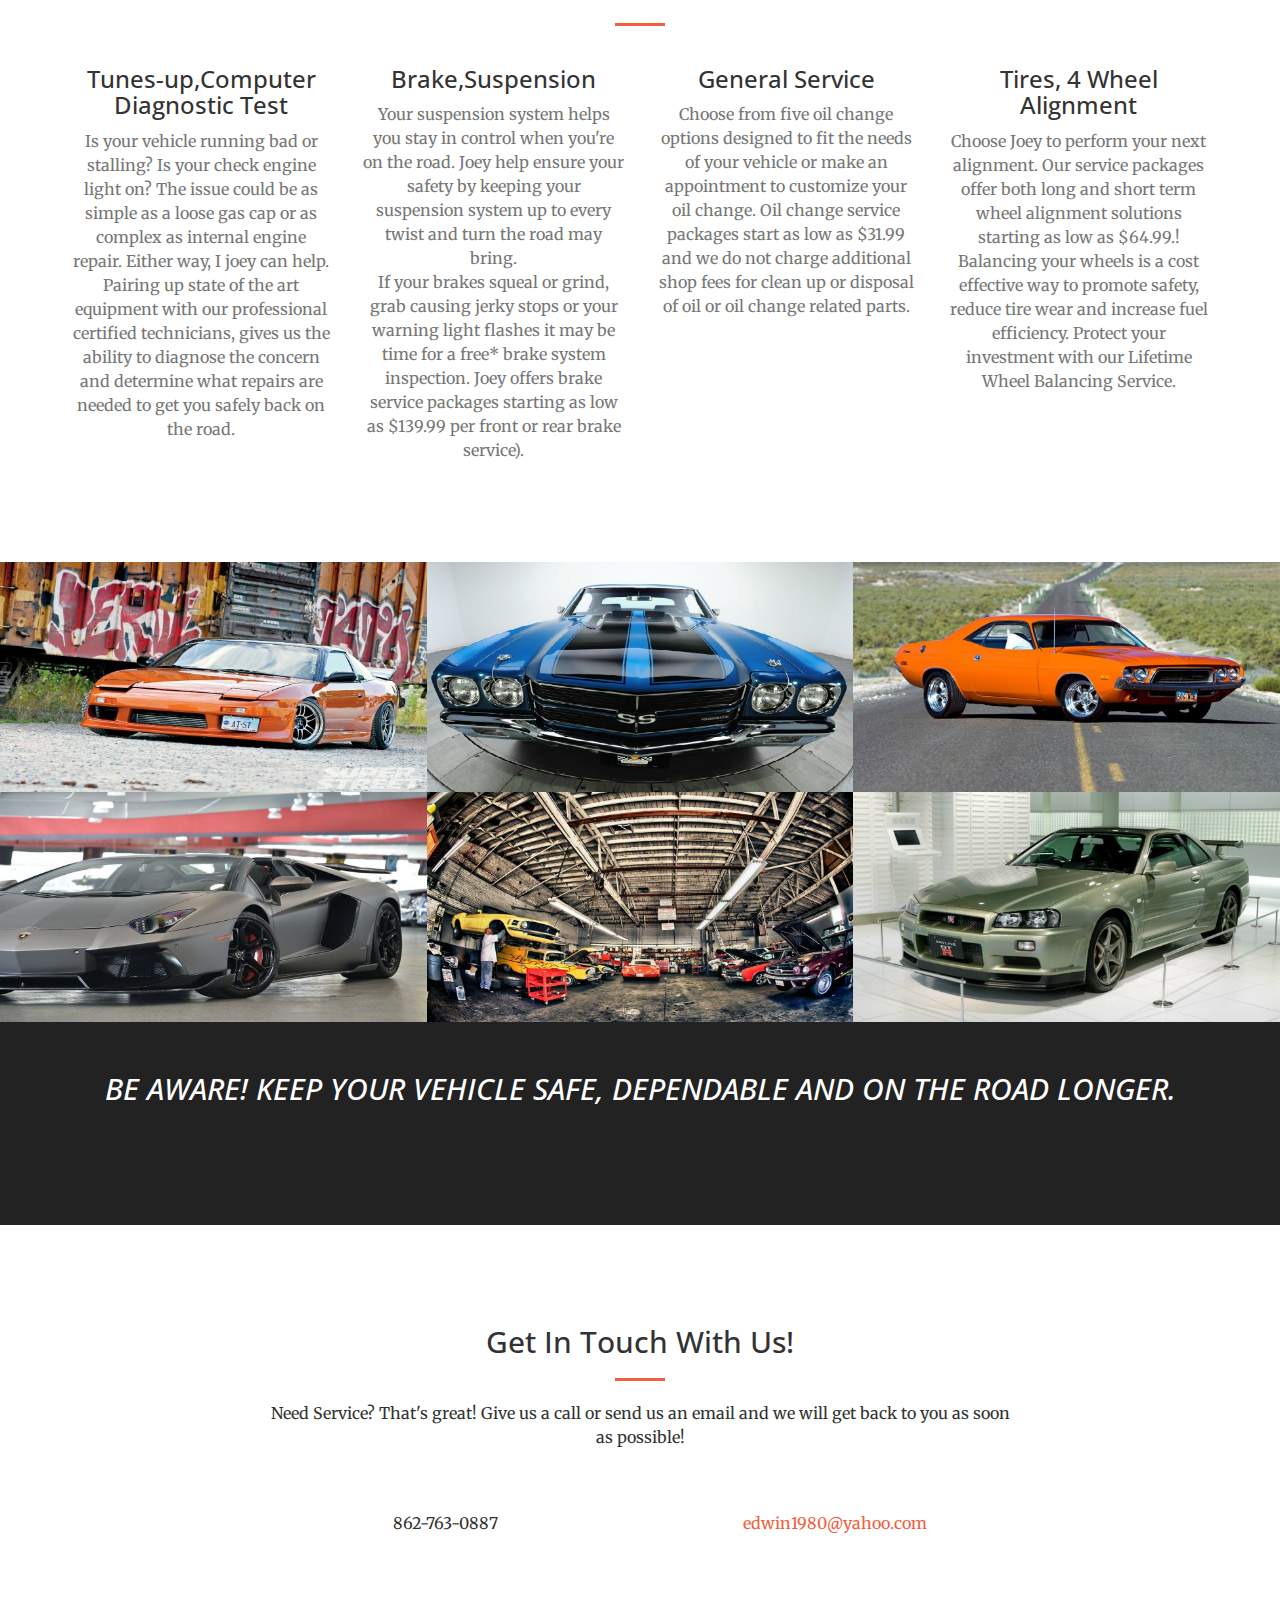
==== commit 6d38d001: "edsite" ====
--- a/website/edwin.html
+++ b/website/edwin.html
@@ -91,7 +91,7 @@
                     <img src="img/img_1066.jpg" class="img-responsive pull-right" alt="">
                 
                     <hr class="light">
-                    <p class="text-faded">Edwin Smith lives in Woodbridge NJ and has 3 daughters. An ASE Certified Master Automotive Technician and Advanced Engine Performance Specialist since the age of 18, Edwin Joey Mestre is an ASE Certified Lead Automotive Technician and Advanced Engine Performance Specialist.Edwin has over 12 years of automotive repair experience
+                    <p class="text-faded">Edwin Joey Mestre lives in Newark and has 4 daughters. An ASE Certified Master Automotive Technician and Advanced Engine Performance Specialist since the age of 18, Edwin Joey Mestre is an ASE Certified Lead Automotive Technician and Advanced Engine Performance Specialist.Edwin has over 12 years of automotive repair experience
                     <br>Aside from his passion for automobiles.</p>
                    
                     <a href="#" class="btn btn-info btn-xl">Get Started!</a>
@@ -260,11 +260,11 @@
                 </div>
                 <div class="col-lg-4 col-lg-offset-2 text-center">
                     <i class="fa fa-phone fa-3x wow bounceIn"></i>
-                    <p>973-887-3698</p>
+                    <p>862-763-0887</p>
                 </div>
                 <div class="col-lg-4 text-center">
                     <i class="fa fa-envelope-o fa-3x wow bounceIn" data-wow-delay=".1s"></i>
-                    <p><a href="mailto:Joey72Smart@yahoo.com">edwin1976@yahoo.com</a></p>
+                    <p><a href="mailto:Joey72Smart@yahoo.com">edwin1980@yahoo.com</a></p>
                 </div>
             </div>
         </div>
